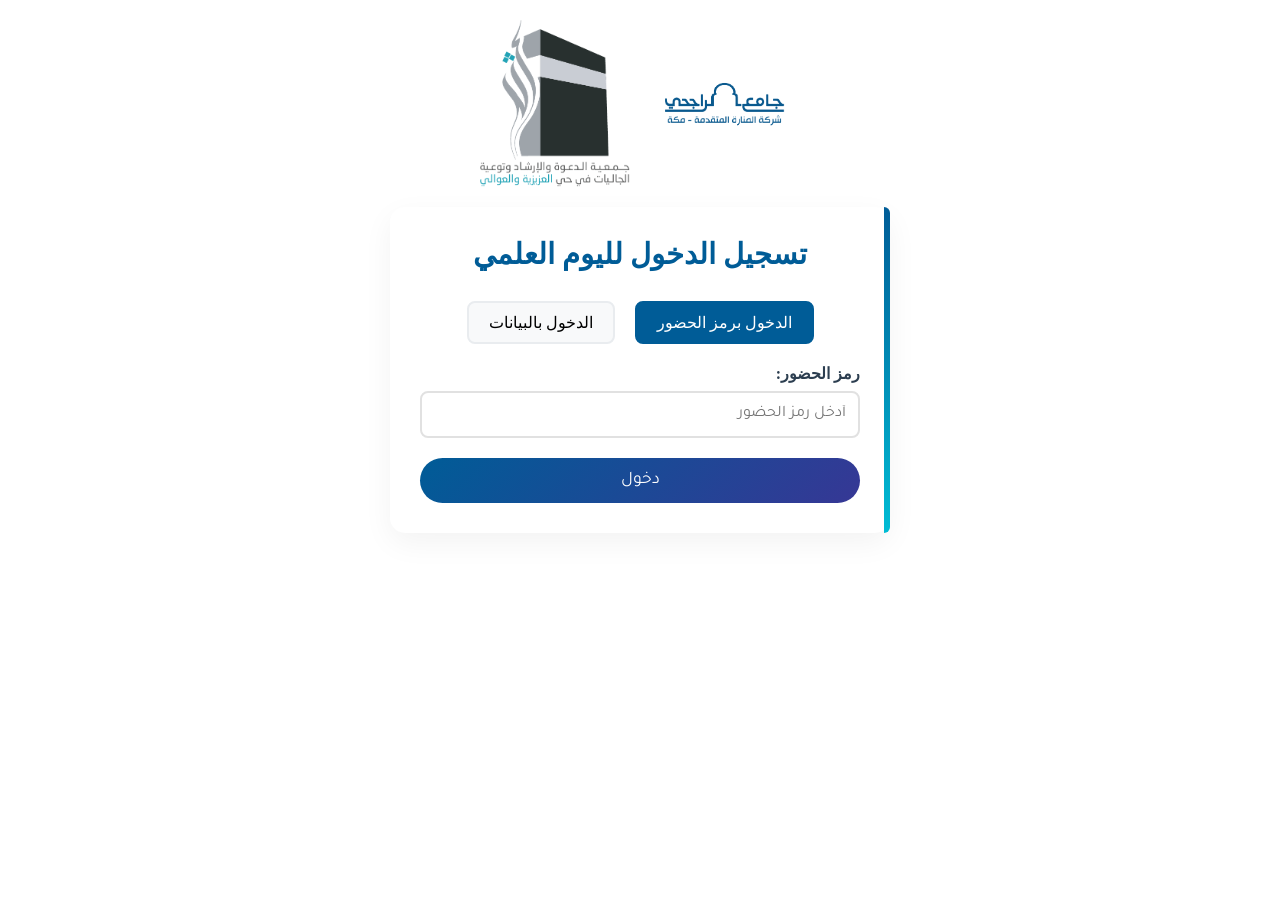
==== login.html @ a127410e "Update login.html" ====
<!DOCTYPE html>
<html dir="rtl" lang="ar">
<head>
    <meta charset="UTF-8">
    <meta name="viewport" content="width=device-width, initial-scale=1.0">
    <title>تسجيل الدخول - اليوم العلمي</title>
    <link href="https://fonts.googleapis.com/css2?family=Tajawal:wght@400;700&display=swap" rel="stylesheet">
    <link rel="stylesheet" href="https://cdnjs.cloudflare.com/ajax/libs/font-awesome/6.0.0/css/all.min.css">
    <style>
        :root {
            --primary-color: #005C97;
            --secondary-color: #363795;
            --accent-color: #00BCD4;
            --text-color: #2C3E50;
            --background-color: #F5F7FA;
        }

        * {
            margin: 0;
            padding: 0;
            box-sizing: border-box;
        }
        
<script src="login.js"></script>

        body {
            background-color: var(--background-color);
            font-family: 'Tajawal', sans-serif;
            color: var(--text-color);
            background-image: url('[data-uri]');
            min-height: 100vh;
            display: flex;
            flex-direction: column;
            justify-content: center;
            align-items: center;
        }

        .container {
            width: 100%;
            max-width: 1200px;
            margin: 20px auto;
            padding: 0 20px;
        }

        .logos {
            display: flex;
            justify-content: center;
            align-items: center;
            gap: 20px;
            margin: 20px 0;
        }

        .logo {
            max-width: 150px;
            height: auto;
            transition: transform 0.3s ease;
        }

        .login-form {
            background: white;
            border-radius: 15px;
            padding: 30px;
            box-shadow: 0 10px 30px rgba(0, 0, 0, 0.05);
            position: relative;
            width: 100%;
            max-width: 500px;
            margin: 20px auto;
        }

        .login-form::before {
            content: '';
            position: absolute;
            top: 0;
            right: 0;
            width: 6px;
            height: 100%;
            background: linear-gradient(to bottom, var(--primary-color), var(--accent-color));
            border-radius: 0 15px 15px 0;
        }

        .login-form h2 {
            color: var(--primary-color);
            text-align: center;
            margin-bottom: 30px;
            font-size: 1.8rem;
        }

        .login-options {
            display: flex;
            justify-content: center;
            gap: 20px;
            margin-bottom: 20px;
        }

        .login-option {
            padding: 10px 20px;
            background: #f8f9fa;
            border: 2px solid #e9ecef;
            border-radius: 8px;
            cursor: pointer;
            transition: all 0.3s ease;
        }

        .login-option.active {
            background: var(--primary-color);
            color: white;
            border-color: var(--primary-color);
        }

        .form-group {
            margin-bottom: 20px;
        }

        .form-group label {
            display: block;
            margin-bottom: 8px;
            color: var(--text-color);
            font-weight: bold;
        }

        .form-group input {
            width: 100%;
            padding: 12px;
            border: 2px solid #e1e1e1;
            border-radius: 8px;
            font-size: 1rem;
            font-family: 'Tajawal', sans-serif;
            transition: border-color 0.3s ease;
        }

        .form-group input:focus {
            outline: none;
            border-color: var(--primary-color);
        }

        button {
            background: linear-gradient(135deg, var(--primary-color), var(--secondary-color));
            color: white;
            padding: 12px 30px;
            border: none;
            border-radius: 50px;
            font-size: 1.1rem;
            cursor: pointer;
            transition: transform 0.3s ease, box-shadow 0.3s ease;
            width: 100%;
            font-family: 'Tajawal', sans-serif;
        }

        button:hover {
            transform: translateY(-3px);
            box-shadow: 0 10px 20px rgba(0, 92, 151, 0.2);
        }

        .loading {
            opacity: 0.7;
            pointer-events: none;
        }

        @media (max-width: 768px) {
            .container {
                padding: 10px;
            }

            .login-form {
                padding: 20px;
                margin: 10px;
            }

            .logo {
                max-width: 120px;
            }
        }
    </style>
</head>
<body>
    <div class="container">
        <div class="logos">
            <img src="شعار الجامع.png" alt="شعار الجامع" class="logo">
            <img src="شعار جمعية اثر الجديد بدون خلفية.png" alt="شعار الجمعية" class="logo">
        </div>

        <div class="login-form">
            <h2>تسجيل الدخول لليوم العلمي</h2>

            <div class="login-options">
                <div class="login-option active" onclick="switchLoginMethod('code')">الدخول برمز الحضور</div>
                <div class="login-option" onclick="switchLoginMethod('credentials')">الدخول بالبيانات</div>
            </div>

            <form id="loginForm">
                <div id="codeLogin">
                    <div class="form-group">
                        <label for="attendanceCode">رمز الحضور:</label>
                        <input type="text" id="attendanceCode" placeholder="أدخل رمز الحضور">
                    </div>
                </div>

                <div id="credentialsLogin" style="display: none;">
                    <div class="form-group">
                        <label for="email">البريد الإلكتروني:</label>
                        <input type="email" id="email" placeholder="أدخل البريد الإلكتروني">
                    </div>
                    <div class="form-group">
                        <label for="phone">رقم الجوال:</label>
                        <input type="tel" id="phone" placeholder="أدخل رقم الجوال">
                    </div>
                </div>

                <button type="submit">دخول</button>
            </form>
        </div>
    </div>

    <script>
        function switchLoginMethod(method) {
            const codeLogin = document.getElementById('codeLogin');
            const credentialsLogin = document.getElementById('credentialsLogin');
            const options = document.querySelectorAll('.login-option');

            options.forEach(option => option.classList.remove('active'));

            if (method === 'code') {
                codeLogin.style.display = 'block';
                credentialsLogin.style.display = 'none';
                options[0].classList.add('active');
                document.getElementById('email').value = '';
                document.getElementById('phone').value = '';
            } else {
                codeLogin.style.display = 'none';
                credentialsLogin.style.display = 'block';
                options[1].classList.add('active');
                document.getElementById('attendanceCode').value = '';
            }
        }

        document.getElementById('loginForm').addEventListener('submit', async function(e) {
            e.preventDefault();

            const form = this;
            form.classList.add('loading');

            const attendanceCode = document.getElementById('attendanceCode').value.trim();
            const email = document.getElementById('email').value.trim();
            const phone = document.getElementById('phone').value.trim();

            try {
                console.log('Attempting login...');
                const url = new URL('https://script.google.com/macros/s/AKfycbwUW_7YEmUAOUt8RUy8o3lSvYNv5WgWyyFYLVlsTFKpSe_GDk8Peh9C5j5P1N_zFhZA/exec');
                url.searchParams.append('action', 'verifyUser');

                if (attendanceCode) {
                    url.searchParams.append('attendanceCode', attendanceCode);
                } else if (email && phone) {
                    url.searchParams.append('email', email);
                    url.searchParams.append('phone', phone);
                } else {
                    throw new Error('يرجى إدخال رمز الحضور أو البريد الإلكتروني ورقم الجوال');
                }

                const response = await fetch(url);
                const data = await response.json();
                console.log('Server response:', data);

              if (data && data.success) {
    console.log('Login successful, storing data...');
    localStorage.setItem('userData', JSON.stringify(data.data));
    localStorage.setItem('userEmail', data.data.email);
    localStorage.setItem('userPhone', data.data.phone);
    console.log('Data stored, redirecting...');
    window.location.replace('profile.html');

}
                } else {
                    throw new Error(data.message || 'لم يتم العثور على المستخدم');
                }
            } catch (error) {
                console.error('Error:', error);
                alert(error.message);
            } finally {
                form.classList.remove('loading');
            }
        });
    </script>
</body>
</html>
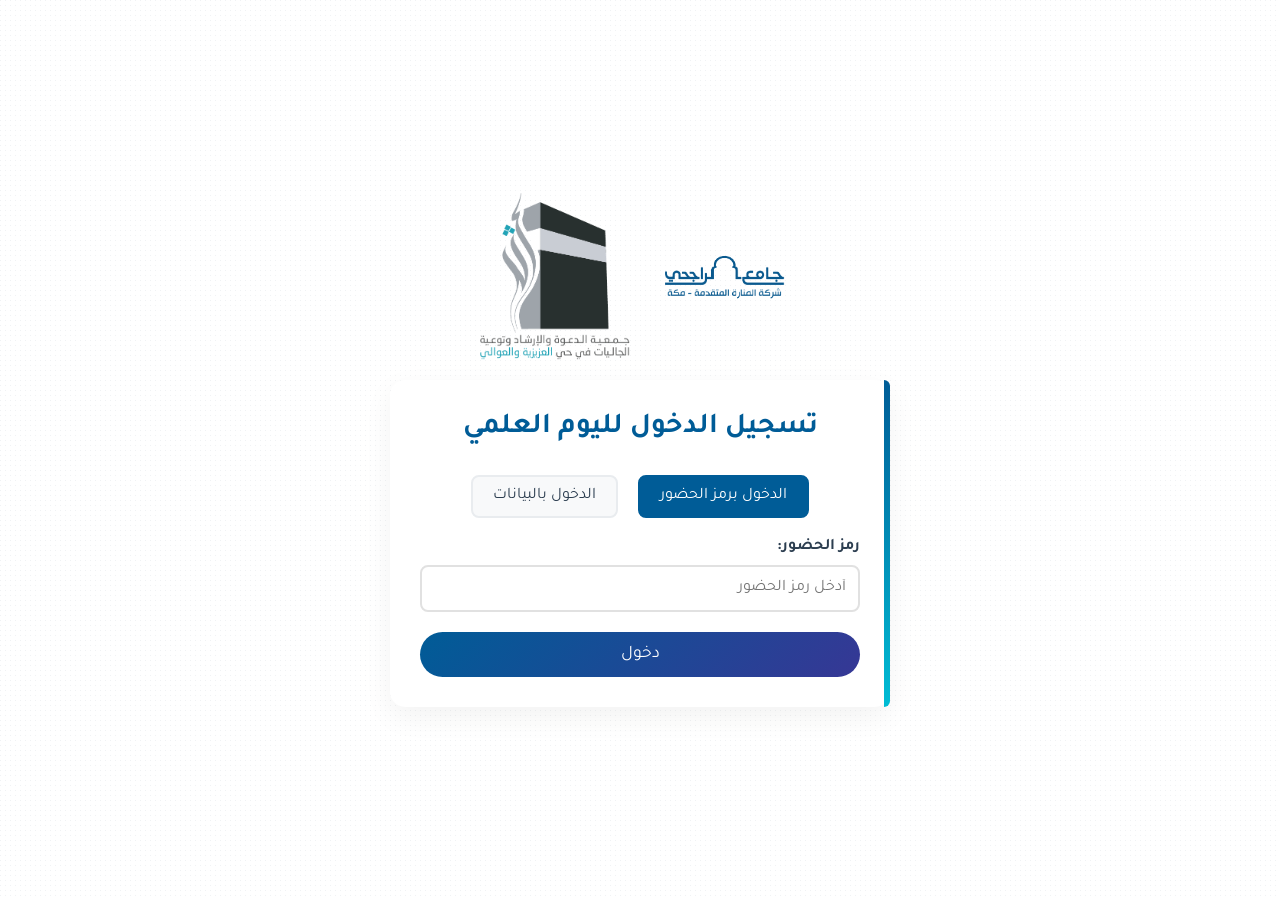
==== commit dd155253: "Update login.html" ====
--- a/login.html
+++ b/login.html
@@ -6,6 +6,7 @@
     <title>تسجيل الدخول - اليوم العلمي</title>
     <link href="https://fonts.googleapis.com/css2?family=Tajawal:wght@400;700&display=swap" rel="stylesheet">
     <link rel="stylesheet" href="https://cdnjs.cloudflare.com/ajax/libs/font-awesome/6.0.0/css/all.min.css">
+    <script src="login.js" defer></script>
     <style>
         :root {
             --primary-color: #005C97;
@@ -20,8 +21,6 @@
             padding: 0;
             box-sizing: border-box;
         }
-        
-<script src="login.js"></script>
 
         body {
             background-color: var(--background-color);
@@ -261,15 +260,13 @@
                 const data = await response.json();
                 console.log('Server response:', data);
 
-              if (data && data.success) {
-    console.log('Login successful, storing data...');
-    localStorage.setItem('userData', JSON.stringify(data.data));
-    localStorage.setItem('userEmail', data.data.email);
-    localStorage.setItem('userPhone', data.data.phone);
-    console.log('Data stored, redirecting...');
-    window.location.replace('profile.html');
-
-}
+                if (data && data.success) {
+                    console.log('Login successful, storing data...');
+                    localStorage.setItem('userData', JSON.stringify(data.data));
+                    localStorage.setItem('userEmail', data.data.email);
+                    localStorage.setItem('userPhone', data.data.phone);
+                    console.log('Data stored, redirecting...');
+                    window.location.replace('profile.html');
                 } else {
                     throw new Error(data.message || 'لم يتم العثور على المستخدم');
                 }
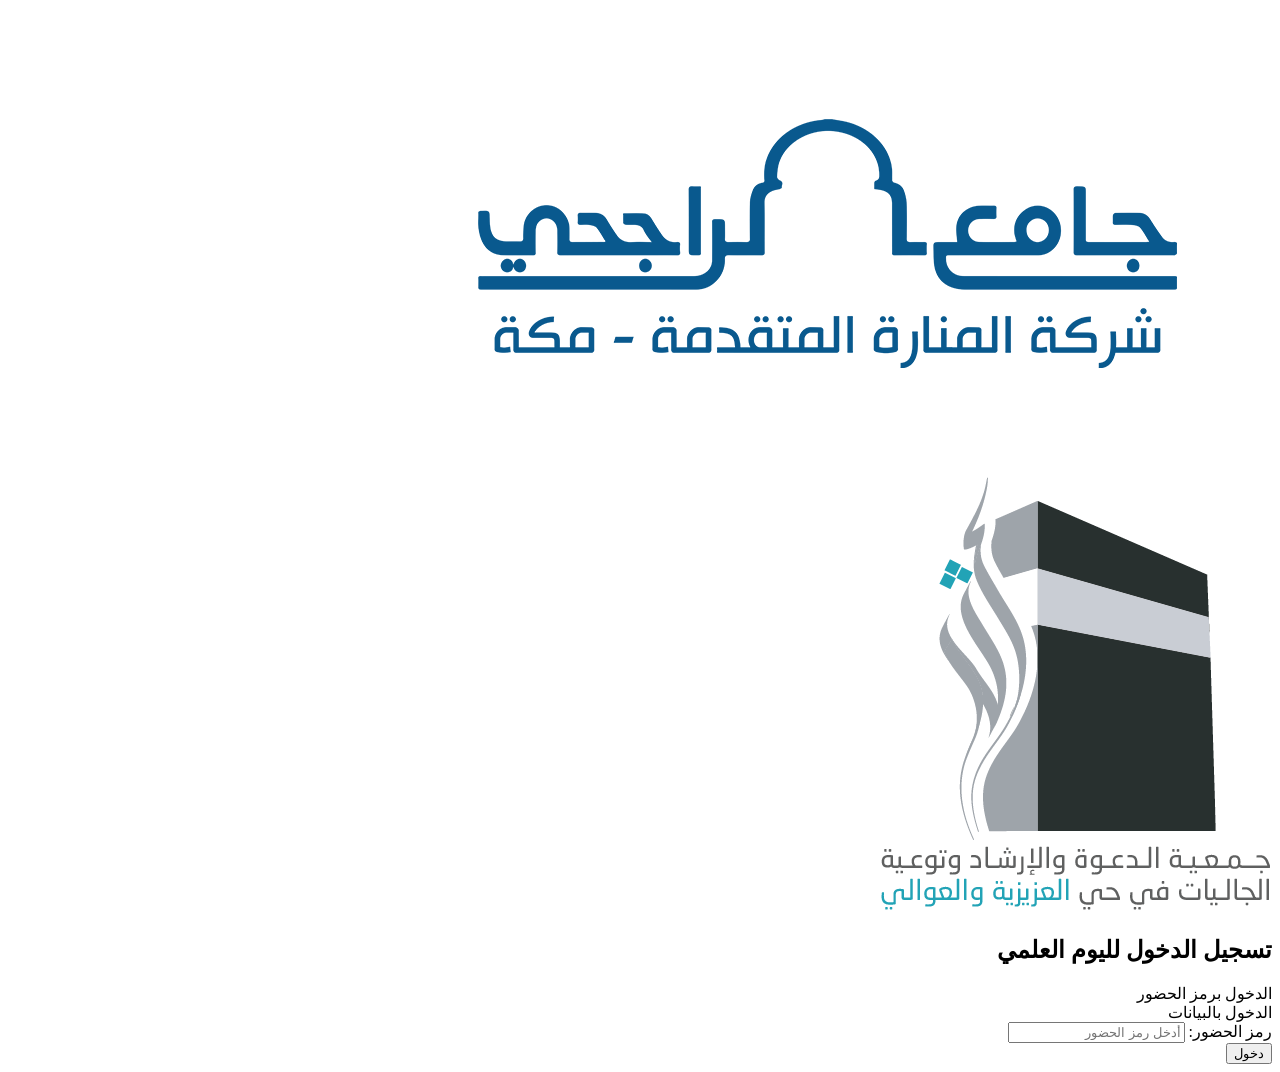
==== commit 9ff596a1: "Update login.html" ====
--- a/login.html
+++ b/login.html
@@ -8,6 +8,7 @@
     <link rel="stylesheet" href="https://cdnjs.cloudflare.com/ajax/libs/font-awesome/6.0.0/css/all.min.css">
     <script src="login.js" defer></script>
     <style>
+        /* Previous CSS styles remain the same */
         :root {
             --primary-color: #005C97;
             --secondary-color: #363795;
@@ -16,159 +17,7 @@
             --background-color: #F5F7FA;
         }
 
-        * {
-            margin: 0;
-            padding: 0;
-            box-sizing: border-box;
-        }
-
-        body {
-            background-color: var(--background-color);
-            font-family: 'Tajawal', sans-serif;
-            color: var(--text-color);
-            background-image: url('[data-uri]');
-            min-height: 100vh;
-            display: flex;
-            flex-direction: column;
-            justify-content: center;
-            align-items: center;
-        }
-
-        .container {
-            width: 100%;
-            max-width: 1200px;
-            margin: 20px auto;
-            padding: 0 20px;
-        }
-
-        .logos {
-            display: flex;
-            justify-content: center;
-            align-items: center;
-            gap: 20px;
-            margin: 20px 0;
-        }
-
-        .logo {
-            max-width: 150px;
-            height: auto;
-            transition: transform 0.3s ease;
-        }
-
-        .login-form {
-            background: white;
-            border-radius: 15px;
-            padding: 30px;
-            box-shadow: 0 10px 30px rgba(0, 0, 0, 0.05);
-            position: relative;
-            width: 100%;
-            max-width: 500px;
-            margin: 20px auto;
-        }
-
-        .login-form::before {
-            content: '';
-            position: absolute;
-            top: 0;
-            right: 0;
-            width: 6px;
-            height: 100%;
-            background: linear-gradient(to bottom, var(--primary-color), var(--accent-color));
-            border-radius: 0 15px 15px 0;
-        }
-
-        .login-form h2 {
-            color: var(--primary-color);
-            text-align: center;
-            margin-bottom: 30px;
-            font-size: 1.8rem;
-        }
-
-        .login-options {
-            display: flex;
-            justify-content: center;
-            gap: 20px;
-            margin-bottom: 20px;
-        }
-
-        .login-option {
-            padding: 10px 20px;
-            background: #f8f9fa;
-            border: 2px solid #e9ecef;
-            border-radius: 8px;
-            cursor: pointer;
-            transition: all 0.3s ease;
-        }
-
-        .login-option.active {
-            background: var(--primary-color);
-            color: white;
-            border-color: var(--primary-color);
-        }
-
-        .form-group {
-            margin-bottom: 20px;
-        }
-
-        .form-group label {
-            display: block;
-            margin-bottom: 8px;
-            color: var(--text-color);
-            font-weight: bold;
-        }
-
-        .form-group input {
-            width: 100%;
-            padding: 12px;
-            border: 2px solid #e1e1e1;
-            border-radius: 8px;
-            font-size: 1rem;
-            font-family: 'Tajawal', sans-serif;
-            transition: border-color 0.3s ease;
-        }
-
-        .form-group input:focus {
-            outline: none;
-            border-color: var(--primary-color);
-        }
-
-        button {
-            background: linear-gradient(135deg, var(--primary-color), var(--secondary-color));
-            color: white;
-            padding: 12px 30px;
-            border: none;
-            border-radius: 50px;
-            font-size: 1.1rem;
-            cursor: pointer;
-            transition: transform 0.3s ease, box-shadow 0.3s ease;
-            width: 100%;
-            font-family: 'Tajawal', sans-serif;
-        }
-
-        button:hover {
-            transform: translateY(-3px);
-            box-shadow: 0 10px 20px rgba(0, 92, 151, 0.2);
-        }
-
-        .loading {
-            opacity: 0.7;
-            pointer-events: none;
-        }
-
-        @media (max-width: 768px) {
-            .container {
-                padding: 10px;
-            }
-
-            .login-form {
-                padding: 20px;
-                margin: 10px;
-            }
-
-            .logo {
-                max-width: 120px;
-            }
-        }
+        /* Rest of your existing CSS remains unchanged */
     </style>
 </head>
 <body>
@@ -190,18 +39,40 @@
                 <div id="codeLogin">
                     <div class="form-group">
                         <label for="attendanceCode">رمز الحضور:</label>
-                        <input type="text" id="attendanceCode" placeholder="أدخل رمز الحضور">
+                        <input
+                            type="text"
+                            id="attendanceCode"
+                            name="attendanceCode"
+                            placeholder="أدخل رمز الحضور"
+                            autocomplete="off"
+                            required
+                        >
                     </div>
                 </div>
 
                 <div id="credentialsLogin" style="display: none;">
                     <div class="form-group">
                         <label for="email">البريد الإلكتروني:</label>
-                        <input type="email" id="email" placeholder="أدخل البريد الإلكتروني">
+                        <input
+                            type="email"
+                            id="email"
+                            name="email"
+                            placeholder="أدخل البريد الإلكتروني"
+                            autocomplete="email"
+                            required
+                        >
                     </div>
                     <div class="form-group">
                         <label for="phone">رقم الجوال:</label>
-                        <input type="tel" id="phone" placeholder="أدخل رقم الجوال">
+                        <input
+                            type="tel"
+                            id="phone"
+                            name="phone"
+                            placeholder="أدخل رقم الجوال"
+                            autocomplete="tel"
+                            pattern="[0-9]*"
+                            required
+                        >
                     </div>
                 </div>
 
@@ -209,74 +80,5 @@
             </form>
         </div>
     </div>
-
-    <script>
-        function switchLoginMethod(method) {
-            const codeLogin = document.getElementById('codeLogin');
-            const credentialsLogin = document.getElementById('credentialsLogin');
-            const options = document.querySelectorAll('.login-option');
-
-            options.forEach(option => option.classList.remove('active'));
-
-            if (method === 'code') {
-                codeLogin.style.display = 'block';
-                credentialsLogin.style.display = 'none';
-                options[0].classList.add('active');
-                document.getElementById('email').value = '';
-                document.getElementById('phone').value = '';
-            } else {
-                codeLogin.style.display = 'none';
-                credentialsLogin.style.display = 'block';
-                options[1].classList.add('active');
-                document.getElementById('attendanceCode').value = '';
-            }
-        }
-
-        document.getElementById('loginForm').addEventListener('submit', async function(e) {
-            e.preventDefault();
-
-            const form = this;
-            form.classList.add('loading');
-
-            const attendanceCode = document.getElementById('attendanceCode').value.trim();
-            const email = document.getElementById('email').value.trim();
-            const phone = document.getElementById('phone').value.trim();
-
-            try {
-                console.log('Attempting login...');
-                const url = new URL('https://script.google.com/macros/s/AKfycbwUW_7YEmUAOUt8RUy8o3lSvYNv5WgWyyFYLVlsTFKpSe_GDk8Peh9C5j5P1N_zFhZA/exec');
-                url.searchParams.append('action', 'verifyUser');
-
-                if (attendanceCode) {
-                    url.searchParams.append('attendanceCode', attendanceCode);
-                } else if (email && phone) {
-                    url.searchParams.append('email', email);
-                    url.searchParams.append('phone', phone);
-                } else {
-                    throw new Error('يرجى إدخال رمز الحضور أو البريد الإلكتروني ورقم الجوال');
-                }
-
-                const response = await fetch(url);
-                const data = await response.json();
-                console.log('Server response:', data);
-
-                if (data && data.success) {
-                    console.log('Login successful, storing data...');
-                    localStorage.setItem('userData', JSON.stringify(data.data));
-                    localStorage.setItem('userEmail', data.data.email);
-                    localStorage.setItem('userPhone', data.data.phone);
-                    console.log('Data stored, redirecting...');
-                    window.location.replace('profile.html');
-                } else {
-                    throw new Error(data.message || 'لم يتم العثور على المستخدم');
-                }
-            } catch (error) {
-                console.error('Error:', error);
-                alert(error.message);
-            } finally {
-                form.classList.remove('loading');
-            }
-        });
-    </script>
 </body>
 </html>
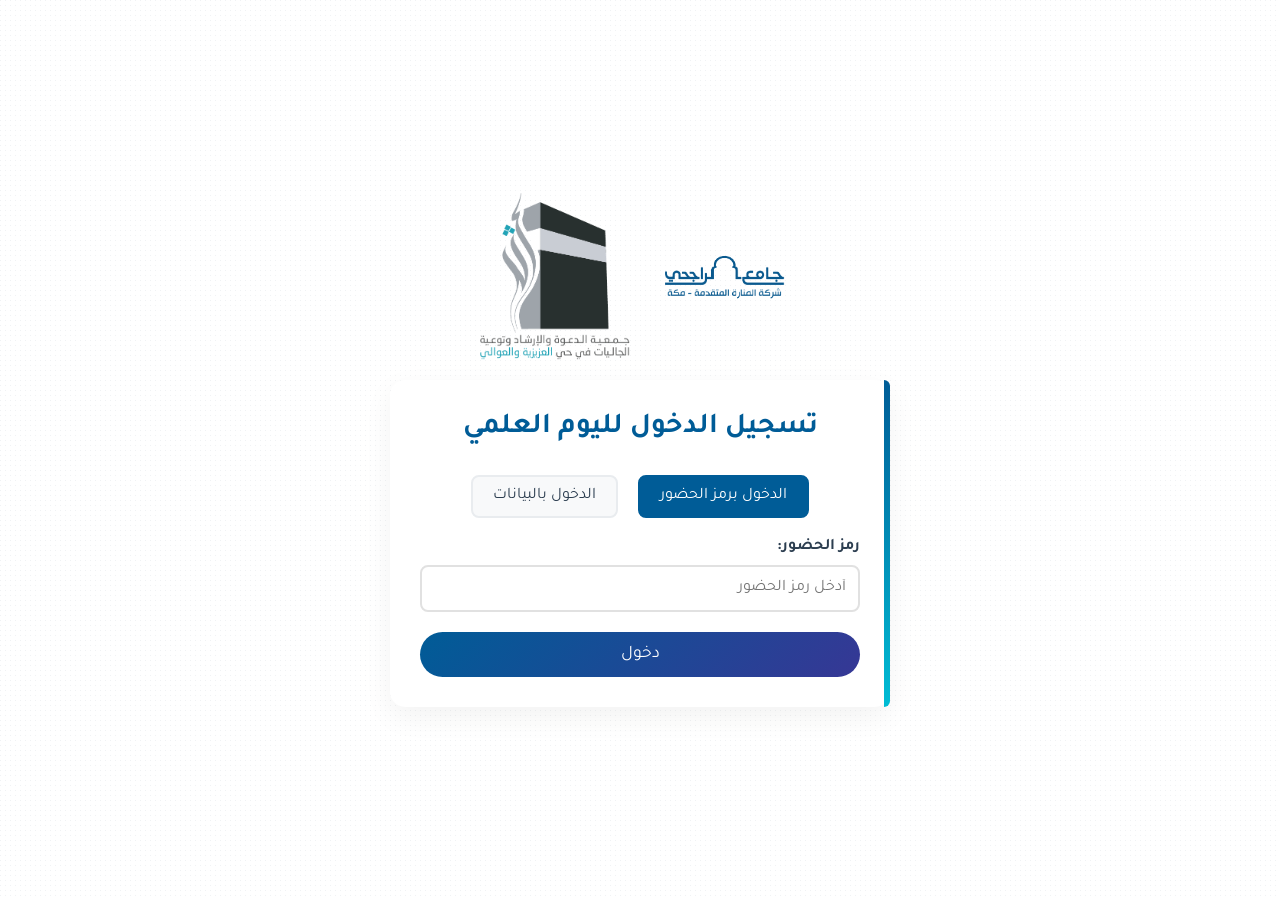
==== commit 75dabf18: "Update login.html" ====
--- a/login.html
+++ b/login.html
@@ -8,7 +8,6 @@
     <link rel="stylesheet" href="https://cdnjs.cloudflare.com/ajax/libs/font-awesome/6.0.0/css/all.min.css">
     <script src="login.js" defer></script>
     <style>
-        /* Previous CSS styles remain the same */
         :root {
             --primary-color: #005C97;
             --secondary-color: #363795;
@@ -17,7 +16,159 @@
             --background-color: #F5F7FA;
         }
 
-        /* Rest of your existing CSS remains unchanged */
+        * {
+            margin: 0;
+            padding: 0;
+            box-sizing: border-box;
+        }
+
+        body {
+            background-color: var(--background-color);
+            font-family: 'Tajawal', sans-serif;
+            color: var(--text-color);
+            background-image: url('[data-uri]');
+            min-height: 100vh;
+            display: flex;
+            flex-direction: column;
+            justify-content: center;
+            align-items: center;
+        }
+
+        .container {
+            width: 100%;
+            max-width: 1200px;
+            margin: 20px auto;
+            padding: 0 20px;
+        }
+
+        .logos {
+            display: flex;
+            justify-content: center;
+            align-items: center;
+            gap: 20px;
+            margin: 20px 0;
+        }
+
+        .logo {
+            max-width: 150px;
+            height: auto;
+            transition: transform 0.3s ease;
+        }
+
+        .login-form {
+            background: white;
+            border-radius: 15px;
+            padding: 30px;
+            box-shadow: 0 10px 30px rgba(0, 0, 0, 0.05);
+            position: relative;
+            width: 100%;
+            max-width: 500px;
+            margin: 20px auto;
+        }
+
+        .login-form::before {
+            content: '';
+            position: absolute;
+            top: 0;
+            right: 0;
+            width: 6px;
+            height: 100%;
+            background: linear-gradient(to bottom, var(--primary-color), var(--accent-color));
+            border-radius: 0 15px 15px 0;
+        }
+
+        .login-form h2 {
+            color: var(--primary-color);
+            text-align: center;
+            margin-bottom: 30px;
+            font-size: 1.8rem;
+        }
+
+        .login-options {
+            display: flex;
+            justify-content: center;
+            gap: 20px;
+            margin-bottom: 20px;
+        }
+
+        .login-option {
+            padding: 10px 20px;
+            background: #f8f9fa;
+            border: 2px solid #e9ecef;
+            border-radius: 8px;
+            cursor: pointer;
+            transition: all 0.3s ease;
+        }
+
+        .login-option.active {
+            background: var(--primary-color);
+            color: white;
+            border-color: var(--primary-color);
+        }
+
+        .form-group {
+            margin-bottom: 20px;
+        }
+
+        .form-group label {
+            display: block;
+            margin-bottom: 8px;
+            color: var(--text-color);
+            font-weight: bold;
+        }
+
+        .form-group input {
+            width: 100%;
+            padding: 12px;
+            border: 2px solid #e1e1e1;
+            border-radius: 8px;
+            font-size: 1rem;
+            font-family: 'Tajawal', sans-serif;
+            transition: border-color 0.3s ease;
+        }
+
+        .form-group input:focus {
+            outline: none;
+            border-color: var(--primary-color);
+        }
+
+        button {
+            background: linear-gradient(135deg, var(--primary-color), var(--secondary-color));
+            color: white;
+            padding: 12px 30px;
+            border: none;
+            border-radius: 50px;
+            font-size: 1.1rem;
+            cursor: pointer;
+            transition: transform 0.3s ease, box-shadow 0.3s ease;
+            width: 100%;
+            font-family: 'Tajawal', sans-serif;
+        }
+
+        button:hover {
+            transform: translateY(-3px);
+            box-shadow: 0 10px 20px rgba(0, 92, 151, 0.2);
+        }
+
+        .loading {
+            opacity: 0.7;
+            pointer-events: none;
+        }
+
+        @media (max-width: 768px) {
+            .container {
+                padding: 10px;
+            }
+
+            .login-form {
+                padding: 20px;
+                margin: 10px;
+            }
+
+            .logo {
+                max-width: 120px;
+            }
+        }
     </style>
 </head>
 <body>
@@ -39,40 +190,18 @@
                 <div id="codeLogin">
                     <div class="form-group">
                         <label for="attendanceCode">رمز الحضور:</label>
-                        <input
-                            type="text"
-                            id="attendanceCode"
-                            name="attendanceCode"
-                            placeholder="أدخل رمز الحضور"
-                            autocomplete="off"
-                            required
-                        >
+                        <input type="text" id="attendanceCode" placeholder="أدخل رمز الحضور">
                     </div>
                 </div>
 
                 <div id="credentialsLogin" style="display: none;">
                     <div class="form-group">
                         <label for="email">البريد الإلكتروني:</label>
-                        <input
-                            type="email"
-                            id="email"
-                            name="email"
-                            placeholder="أدخل البريد الإلكتروني"
-                            autocomplete="email"
-                            required
-                        >
+                        <input type="email" id="email" placeholder="أدخل البريد الإلكتروني">
                     </div>
                     <div class="form-group">
                         <label for="phone">رقم الجوال:</label>
-                        <input
-                            type="tel"
-                            id="phone"
-                            name="phone"
-                            placeholder="أدخل رقم الجوال"
-                            autocomplete="tel"
-                            pattern="[0-9]*"
-                            required
-                        >
+                        <input type="tel" id="phone" placeholder="أدخل رقم الجوال">
                     </div>
                 </div>
 
@@ -80,5 +209,6 @@
             </form>
         </div>
     </div>
+    <script src="login.js" defer></script>
 </body>
 </html>
